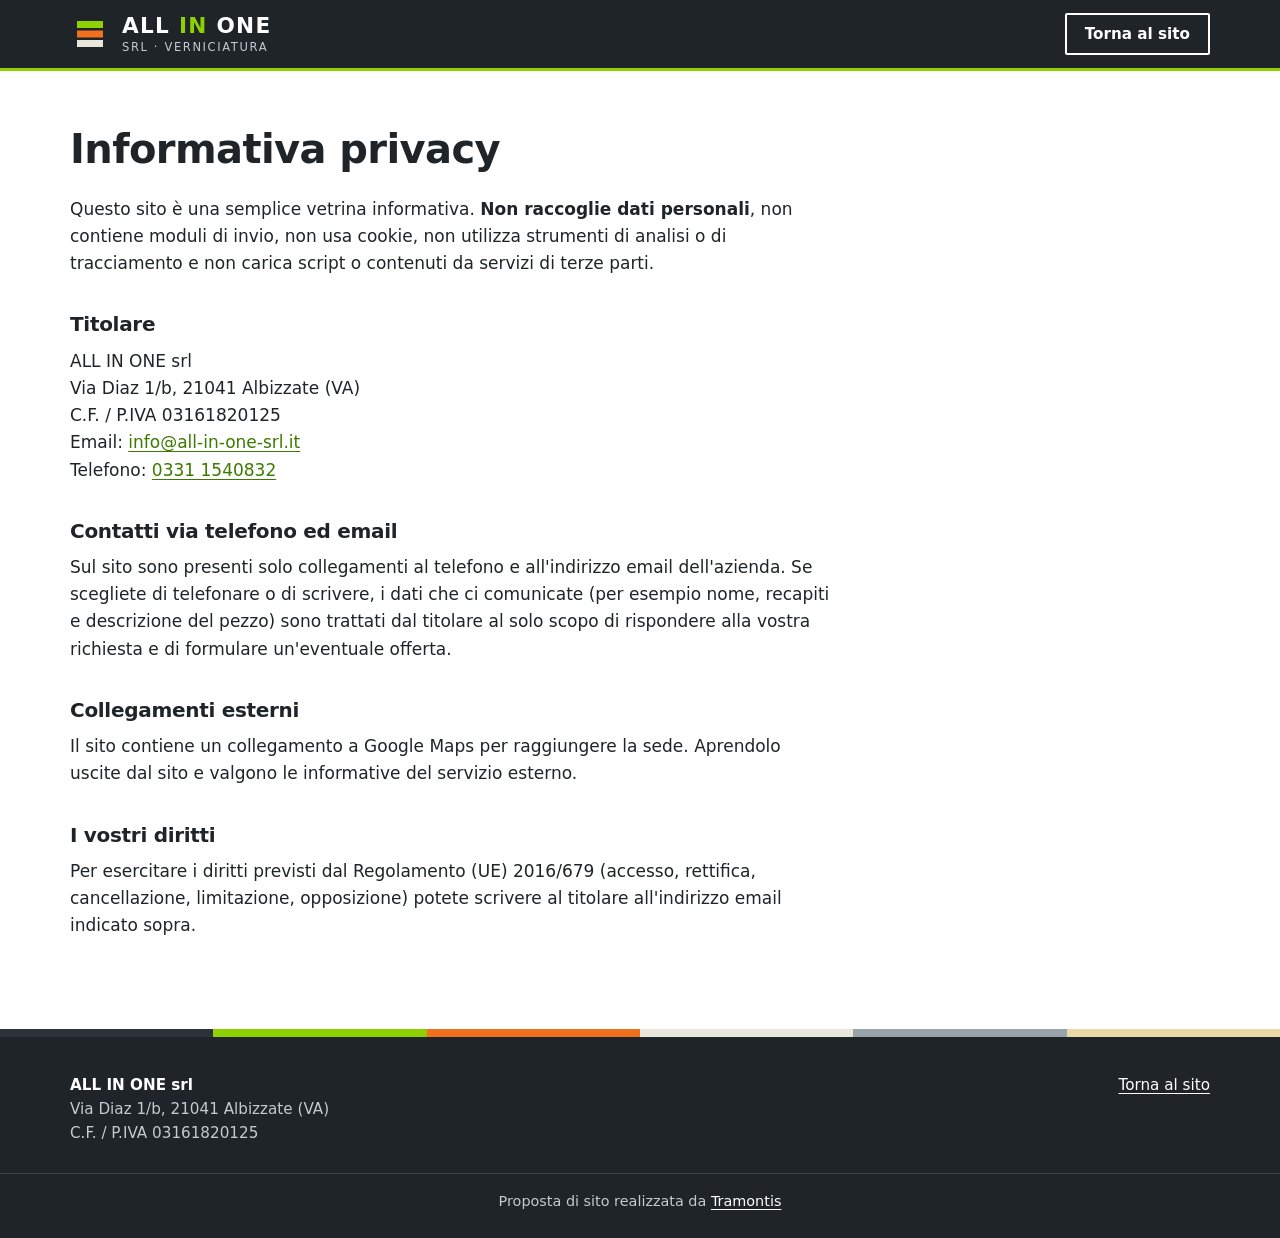
==== privacy.html @ 44ed0121 "Proposta di restyling del sito ALL IN ONE srl Sito statico a pagina unica (HTML/CSS/JS): hero, fatti" ====
<!DOCTYPE html>
<html lang="it">
<head>
  <meta charset="utf-8">
  <meta name="viewport" content="width=device-width, initial-scale=1">
  <title>Informativa privacy | ALL IN ONE srl</title>
  <meta name="description" content="Informativa sulla privacy del sito di ALL IN ONE srl: il sito non raccoglie dati personali.">
  <meta name="robots" content="noindex, nofollow">
  <meta name="theme-color" content="#1f2428">
  <link rel="icon" type="image/svg+xml" href="assets/img/favicon.svg">
  <link rel="stylesheet" href="assets/css/style.css">
</head>
<body>
  <a class="skip-link" href="#contenuto">Vai al contenuto</a>
  <header class="site-header">
    <div class="wrap header-inner">
      <a class="brand" href="index.html" aria-label="ALL IN ONE srl – torna al sito">
        <svg class="brand-mark" viewBox="0 0 40 40" width="40" height="40" aria-hidden="true" focusable="false">
          <rect width="40" height="40" fill="#1f2428"/>
          <rect x="7" y="7" width="26" height="7" fill="#8fd000"/>
          <rect x="7" y="16.5" width="26" height="7" fill="#f0701d"/>
          <rect x="7" y="26" width="26" height="7" fill="#e9e6dc"/>
        </svg>
        <span class="brand-text">
          <span class="brand-name">ALL <b>IN</b> ONE</span>
          <span class="brand-sub">srl · verniciatura</span>
        </span>
      </a>
      <a class="btn btn-ghost btn-sm" href="index.html">Torna al sito</a>
    </div>
  </header>

  <main id="contenuto">
    <div class="wrap">
      <article class="doc">
        <h1>Informativa privacy</h1>
        <p>Questo sito è una semplice vetrina informativa. <strong>Non raccoglie dati personali</strong>, non contiene moduli di invio, non usa cookie, non utilizza strumenti di analisi o di tracciamento e non carica script o contenuti da servizi di terze parti.</p>

        <h2>Titolare</h2>
        <p>ALL IN ONE srl<br>Via Diaz 1/b, 21041 Albizzate (VA)<br>C.F. / P.IVA 03161820125<br>Email: <a href="mailto:info@all-in-one-srl.it">info@all-in-one-srl.it</a><br>Telefono: <a href="tel:+3903311540832">0331 1540832</a></p>

        <h2>Contatti via telefono ed email</h2>
        <p>Sul sito sono presenti solo collegamenti al telefono e all'indirizzo email dell'azienda. Se scegliete di telefonare o di scrivere, i dati che ci comunicate (per esempio nome, recapiti e descrizione del pezzo) sono trattati dal titolare al solo scopo di rispondere alla vostra richiesta e di formulare un'eventuale offerta.</p>

        <h2>Collegamenti esterni</h2>
        <p>Il sito contiene un collegamento a Google Maps per raggiungere la sede. Aprendolo uscite dal sito e valgono le informative del servizio esterno.</p>

        <h2>I vostri diritti</h2>
        <p>Per esercitare i diritti previsti dal Regolamento (UE) 2016/679 (accesso, rettifica, cancellazione, limitazione, opposizione) potete scrivere al titolare all'indirizzo email indicato sopra.</p>
      </article>
    </div>
  </main>

  <footer class="site-footer">
    <div class="chips chips-thin" aria-hidden="true">
      <span style="--c:#2b3238"></span><span style="--c:#8fd000"></span><span style="--c:#f0701d"></span><span style="--c:#e9e6dc"></span><span style="--c:#9aa3a9"></span><span style="--c:#e9d9a6"></span>
    </div>
    <div class="wrap footer-inner">
      <p><strong>ALL IN ONE srl</strong><br>Via Diaz 1/b, 21041 Albizzate (VA)<br>C.F. / P.IVA 03161820125</p>
      <p class="footer-links"><a href="index.html">Torna al sito</a></p>
    </div>
    <p class="credit">Proposta di sito realizzata da <a href="https://tramontis.netlify.app/" target="_blank" rel="noopener">Tramontis</a></p>
  </footer>
</body>
</html>
---- assets/css/style.css ----
/* ALL IN ONE srl – proposta di restyling */
:root {
  --graphite: #1f2428;
  --graphite-2: #2b3238;
  --graphite-3: #3a434b;
  --ink: #1f2428;
  --muted: #4d5760;
  --line: #d9dcdf;
  --paper: #ffffff;
  --tint: #f2f3f1;
  --accent: #8fd000;        /* verde del marchio originale, per fondi scuri e pulsanti */
  --accent-deep: #3d7a00;   /* stesso verde, per testo su fondo chiaro (AA) */
  --orange: #f0701d;
  --wrap: 1180px;
  --gutter: 20px;
  --radius: 2px;
}

*, *::before, *::after { box-sizing: border-box; }
html { scroll-behavior: smooth; scroll-padding-top: 76px; -webkit-text-size-adjust: 100%; }
body {
  margin: 0;
  font-family: "Segoe UI", system-ui, -apple-system, "Helvetica Neue", Arial, sans-serif;
  font-size: 1.0625rem;
  line-height: 1.6;
  color: var(--ink);
  background: var(--paper);
}
img { display: block; max-width: 100%; height: auto; }
a { color: var(--accent-deep); text-underline-offset: 3px; }
a:hover { color: var(--graphite); }
h1, h2, h3 { line-height: 1.12; letter-spacing: -0.015em; margin: 0 0 .6em; }
p { margin: 0 0 1em; }
ul, ol { margin: 0; padding: 0; list-style: none; }

:focus-visible { outline: 3px solid var(--orange); outline-offset: 3px; }
.site-header :focus-visible, .hero :focus-visible, .why :focus-visible,
.contact :focus-visible, .site-footer :focus-visible, .lightbox :focus-visible { outline-color: var(--accent); }

.wrap { width: 100%; max-width: var(--wrap); margin: 0 auto; padding: 0 var(--gutter); }
.sr-only { position: absolute; width: 1px; height: 1px; overflow: hidden; clip: rect(0 0 0 0); white-space: nowrap; }
.skip-link {
  position: absolute; left: 8px; top: -60px; z-index: 100;
  background: var(--accent); color: var(--graphite); padding: 10px 16px; font-weight: 700;
}
.skip-link:focus { top: 8px; }

/* Pulsanti */
.btn {
  display: inline-block; padding: 14px 24px; font-weight: 700; font-size: 1rem; line-height: 1.2;
  text-decoration: none; border: 2px solid transparent; border-radius: var(--radius);
  text-align: center; transition: background-color .15s, color .15s, border-color .15s;
}
.btn-accent { background: var(--accent); color: var(--graphite); }
.btn-accent:hover { background: #fff; color: var(--graphite); }
.btn-ghost { border-color: #fff; color: #fff; }
.btn-ghost:hover { background: #fff; color: var(--graphite); }
.btn-sm { padding: 10px 18px; font-size: .95rem; }

/* Header */
.site-header { position: sticky; top: 0; z-index: 50; background: var(--graphite); color: #fff; border-bottom: 3px solid var(--accent); }
.header-inner { display: flex; align-items: center; justify-content: space-between; min-height: 68px; gap: 16px; }
.brand { display: flex; align-items: center; gap: 12px; color: #fff; text-decoration: none; }
.brand:hover { color: #fff; }
.brand-mark { flex: none; }
.brand-text { display: flex; flex-direction: column; line-height: 1.05; }
.brand-name { font-weight: 800; font-size: 1.35rem; letter-spacing: .06em; }
.brand-name b { color: var(--accent); font-weight: 800; }
.brand-sub { font-size: .72rem; letter-spacing: .14em; text-transform: uppercase; color: #c3cad0; margin-top: 3px; }

.site-nav ul { display: flex; gap: 4px; }
.site-nav a:not(.btn) { color: #fff; text-decoration: none; padding: 10px 12px; font-weight: 600; font-size: .98rem; display: inline-block; border-bottom: 2px solid transparent; }
.site-nav a:not(.btn):hover { border-bottom-color: var(--accent); color: #fff; }
.site-nav { display: flex; align-items: center; gap: 12px; }

.nav-toggle { display: none; }

@media (max-width: 899px) {
  .nav-toggle {
    display: inline-flex; align-items: center; gap: 10px; background: transparent; color: #fff;
    border: 2px solid #5b656d; padding: 8px 14px; font: inherit; font-weight: 700; cursor: pointer; border-radius: var(--radius);
  }
  .nav-toggle-bars, .nav-toggle-bars::before, .nav-toggle-bars::after { display: block; width: 20px; height: 2px; background: #fff; position: relative; content: ""; }
  .nav-toggle-bars::before { position: absolute; top: -6px; }
  .nav-toggle-bars::after { position: absolute; top: 6px; }
  .js .site-nav { display: none; position: absolute; left: 0; right: 0; top: 100%; background: var(--graphite-2); flex-direction: column; align-items: stretch; padding: 8px var(--gutter) 20px; border-bottom: 3px solid var(--accent); }
  .js .site-nav.is-open { display: flex; }
  .js .site-nav ul { flex-direction: column; gap: 0; }
  .js .site-nav a:not(.btn) { display: block; padding: 14px 4px; border-bottom: 1px solid var(--graphite-3); }
  .js .site-nav .btn { margin-top: 14px; }
  .site-nav { flex-wrap: wrap; justify-content: flex-end; }
  .site-nav ul { flex-wrap: wrap; }
}

/* Strisce campione */
.chips { display: flex; height: 14px; }
.chips span { flex: 1; background: var(--c); }
.chips-thin { height: 8px; }

/* Hero */
.hero { background: var(--graphite); color: #fff; }
.hero-grid { display: grid; gap: 32px; padding-top: 44px; padding-bottom: 52px; }
.hero-figure { margin: 0; }
.hero-figure img { width: 100%; aspect-ratio: 4 / 3; object-fit: cover; border: 1px solid var(--graphite-3); }
.eyebrow { font-size: .8rem; font-weight: 700; letter-spacing: .16em; text-transform: uppercase; color: var(--accent); margin-bottom: 14px; }
.eyebrow-dark { color: var(--accent-deep); }
.hero h1 { font-size: clamp(2rem, 7vw, 3.4rem); font-weight: 800; margin-bottom: .45em; }
.lead { font-size: 1.15rem; color: #dfe4e8; max-width: 38em; }
.hero-cta { display: flex; flex-wrap: wrap; gap: 12px; margin-top: 28px; }

@media (min-width: 900px) {
  .hero-grid { grid-template-columns: 1.05fr 1fr; align-items: center; gap: 56px; padding-top: 72px; padding-bottom: 80px; }
}

/* Fatti */
.facts { background: var(--tint); border-bottom: 1px solid var(--line); }
.facts-list { display: grid; grid-template-columns: 1fr; }
.facts-list li { padding: 22px 0; border-bottom: 1px solid var(--line); }
.facts-list li:last-child { border-bottom: 0; }
.facts-list strong { display: block; font-size: 1.45rem; line-height: 1.15; letter-spacing: -.01em; color: var(--graphite); }
.facts-list span { color: var(--muted); font-size: .95rem; }
@media (min-width: 700px) {
  .facts-list { grid-template-columns: repeat(2, 1fr); }
  .facts-list li:nth-child(odd) { padding-right: 24px; }
  .facts-list li:nth-child(even) { padding-left: 24px; border-left: 1px solid var(--line); }
  .facts-list li:nth-child(3) { border-bottom: 0; }
}
@media (min-width: 1000px) {
  .facts-list { grid-template-columns: repeat(4, 1fr); }
  .facts-list li { border-bottom: 0; padding: 30px 24px; border-left: 1px solid var(--line); }
  .facts-list li:first-child { border-left: 0; padding-left: 0; }
}

/* Sezioni */
.section { padding: 64px 0; }
.section-tint { background: var(--tint); }
.section h2, .why h2, .contact h2 { font-size: clamp(1.7rem, 4.5vw, 2.5rem); font-weight: 800; }
.section-intro { color: var(--muted); max-width: 40em; margin-bottom: 28px; }
.two-col { display: grid; gap: 20px; }
.prose p { max-width: 38em; }
@media (min-width: 900px) {
  .section { padding: 96px 0; }
  .two-col { grid-template-columns: 1fr 1.25fr; gap: 64px; }
}

/* Card servizi */
.cards { display: grid; gap: 20px; margin-top: 32px; }
.card { background: #fff; border: 1px solid var(--line); border-top: 0; padding: 0 24px 16px; }
.card h3 { font-size: 1.25rem; margin-top: 20px; }
.card p { color: var(--muted); }
.card-chip { display: block; height: 8px; margin: 0 -24px; background: var(--c); border-bottom: 1px solid rgba(0,0,0,.12); }
@media (min-width: 800px) { .cards { grid-template-columns: repeat(3, 1fr); } }

/* Passi */
.steps { display: grid; gap: 0; margin-top: 32px; counter-reset: s; }
.steps li { position: relative; padding: 24px 0 24px 64px; border-top: 1px solid var(--line); }
.steps li:last-child { border-bottom: 1px solid var(--line); }
.step-n {
  position: absolute; left: 0; top: 22px; width: 44px; height: 44px; display: grid; place-items: center;
  background: var(--graphite); color: var(--accent); font-weight: 800; font-size: 1.25rem;
}
.steps h3 { font-size: 1.15rem; margin-bottom: .3em; }
.steps p { color: var(--muted); margin: 0; }
@media (min-width: 900px) {
  .steps { grid-template-columns: repeat(4, 1fr); gap: 24px; }
  .steps li { padding: 64px 0 0; border-top: 3px solid var(--graphite); }
  .steps li:last-child { border-bottom: 0; }
  .step-n { top: -3px; left: 0; width: 48px; height: 48px; }
}

/* Perché noi */
.why { background: var(--graphite); color: #fff; padding: 64px 0; }
.why h2 { color: #fff; }
.why-grid { display: grid; gap: 0; margin-top: 28px; }
.why-grid li { border-top: 3px solid var(--accent); padding: 18px 0 28px; }
.why-grid h3 { font-size: 1.25rem; color: #fff; }
.why-grid p { color: #d3d9de; margin: 0; max-width: 28em; }
@media (min-width: 700px) { .why-grid { grid-template-columns: repeat(2, 1fr); column-gap: 32px; } }
@media (min-width: 1000px) { .why { padding: 88px 0; } .why-grid { grid-template-columns: repeat(4, 1fr); } }

/* Galleria */
.gallery { display: grid; grid-template-columns: repeat(2, 1fr); gap: 10px; }
.gallery li { margin: 0; }
.g-item { display: block; width: 100%; height: 100%; padding: 0; border: 0; background: var(--graphite); cursor: zoom-in; overflow: hidden; }
.g-item img { width: 100%; height: 100%; aspect-ratio: 4 / 3; object-fit: cover; transition: transform .35s ease, opacity .2s; }
.g-item:hover img { transform: scale(1.04); opacity: .92; }
.g-wide { grid-column: span 2; }
.g-wide .g-item img { aspect-ratio: 16 / 9; }
.gallery li:last-child { grid-column: span 2; }
.gallery li:last-child .g-item img { aspect-ratio: 16 / 9; }
@media (min-width: 900px) {
  .gallery { grid-template-columns: repeat(12, 1fr); gap: 14px; }
  .gallery li { grid-column: span 4; }
  .gallery li.g-wide { grid-column: span 6; grid-row: span 2; }
  .gallery li:nth-child(n+2):nth-child(-n+5) { grid-column: span 3; }
  .gallery li:last-child { grid-column: span 4; }
  .g-wide .g-item img { aspect-ratio: auto; }
  .gallery li:last-child .g-item img { aspect-ratio: 4 / 3; }
}

/* Contatti */
.contact { background: var(--graphite-2); color: #fff; padding: 64px 0; }
.contact h2 { color: #fff; }
.contact-grid { display: grid; gap: 40px; }
.contact-list { margin: 0; display: grid; gap: 0; border-top: 1px solid var(--graphite-3); align-self: start; }
.contact-list > div { padding: 16px 0; border-bottom: 1px solid var(--graphite-3); }
.contact-list dt { font-size: .78rem; text-transform: uppercase; letter-spacing: .14em; color: var(--accent); font-weight: 700; margin-bottom: 4px; }
.contact-list dd { margin: 0; font-size: 1.15rem; }
.contact a:not(.btn) { color: #fff; }
.contact a:not(.btn):hover { color: var(--accent); }
@media (min-width: 900px) { .contact { padding: 88px 0; } .contact-grid { grid-template-columns: 1.1fr 1fr; gap: 72px; } }

/* Footer */
.site-footer { background: var(--graphite); color: #c3cad0; font-size: .95rem; }
.footer-inner { display: flex; flex-wrap: wrap; justify-content: space-between; gap: 20px; padding-top: 36px; padding-bottom: 28px; }
.footer-inner p { margin: 0; }
.footer-inner strong { color: #fff; }
.site-footer a { color: #fff; }
.site-footer a:hover { color: var(--accent); }
.credit { margin: 0; padding: 16px var(--gutter) 24px; text-align: center; border-top: 1px solid var(--graphite-3); font-size: .9rem; }

/* Lightbox */
.lightbox { position: fixed; inset: 0; z-index: 200; background: rgba(15, 18, 20, .94); display: flex; align-items: center; justify-content: center; padding: 16px; }
.lightbox[hidden] { display: none; }
.lb-inner { position: relative; display: flex; align-items: center; justify-content: center; gap: 12px; width: 100%; max-width: 1400px; }
.lightbox figure { margin: 0; text-align: center; min-width: 0; }
.lightbox img { max-width: 100%; max-height: 78vh; width: auto; height: auto; margin: 0 auto; background: #000; }
.lightbox figcaption { color: #e5e9ec; margin-top: 12px; font-size: .98rem; }
.lb-btn { flex: none; width: 48px; height: 48px; border: 2px solid #5b656d; background: var(--graphite); color: #fff; font-size: 2rem; line-height: 1; cursor: pointer; border-radius: var(--radius); display: grid; place-items: center; padding: 0 0 4px; }
.lb-btn:hover { border-color: var(--accent); color: var(--accent); }
.lb-close { position: absolute; top: -8px; right: 0; transform: translateY(-100%); }
@media (max-width: 640px) {
  .lb-inner { flex-wrap: wrap; }
  .lightbox figure { order: 1; width: 100%; }
  .lb-prev { order: 2; } .lb-next { order: 3; }
  .lb-inner { justify-content: center; }
  .lb-close { top: -4px; }
}
body.lb-open { overflow: hidden; }

/* Pagina privacy */
.doc { padding: 56px 0 72px; max-width: 760px; }
.doc h1 { font-size: clamp(1.8rem, 5vw, 2.5rem); }
.doc h2 { font-size: 1.25rem; margin-top: 1.8em; }

/* Animazioni sobrie */
@media (prefers-reduced-motion: no-preference) {
  .reveal { opacity: 0; transform: translateY(14px); transition: opacity .6s ease, transform .6s ease; }
  .reveal.is-in { opacity: 1; transform: none; }
}
@media (prefers-reduced-motion: reduce) {
  html { scroll-behavior: auto; }
  *, *::before, *::after { transition: none !important; animation: none !important; }
  .g-item:hover img { transform: none; }
}
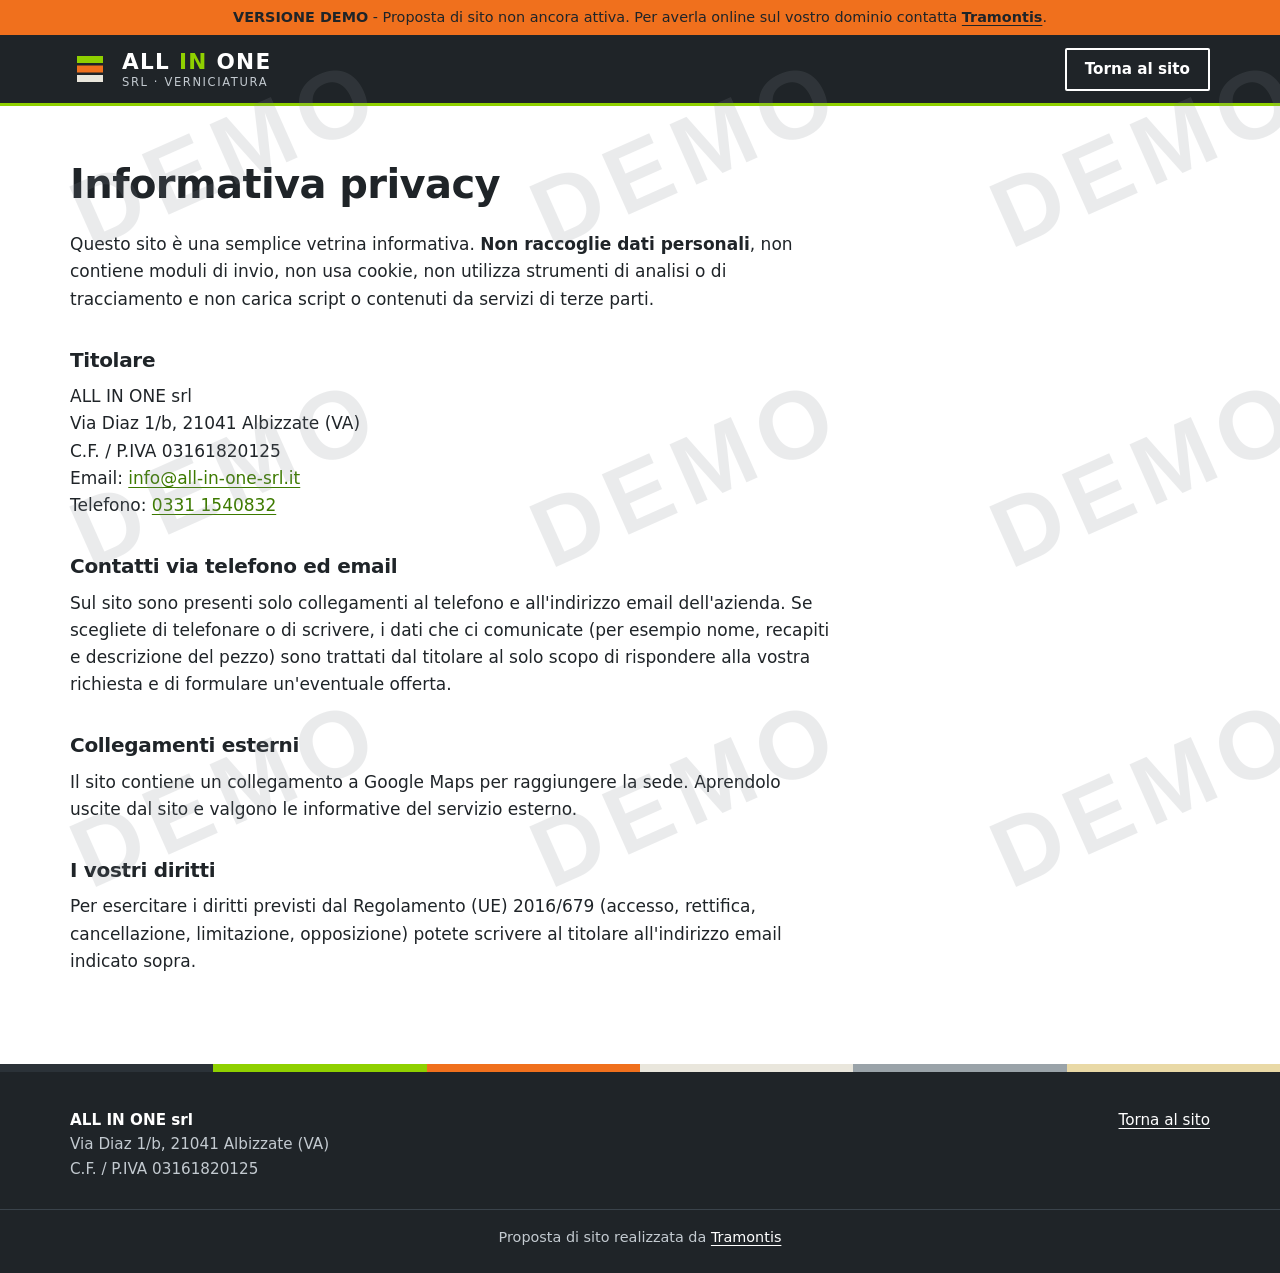
==== commit 7f0f1a04: "Aggiunge fascia 'Versione demo' e filigrana DEMO Fascia in alto con link a Tramontis e filigrana dia" ====
--- a/privacy.html
+++ b/privacy.html
@@ -12,6 +12,9 @@
 </head>
 <body>
   <a class="skip-link" href="#contenuto">Vai al contenuto</a>
+  <div class="demo-bar" role="note"><p><strong>VERSIONE DEMO</strong> - Proposta di sito non ancora attiva. Per averla online sul vostro dominio contatta <a href="https://tramontis.netlify.app/" target="_blank" rel="noopener">Tramontis</a>.</p></div>
+  <div class="demo-watermark" aria-hidden="true"></div>
+
   <header class="site-header">
     <div class="wrap header-inner">
       <a class="brand" href="index.html" aria-label="ALL IN ONE srl – torna al sito">
--- a/assets/css/style.css
+++ b/assets/css/style.css
@@ -253,3 +253,16 @@
   *, *::before, *::after { transition: none !important; animation: none !important; }
   .g-item:hover img { transform: none; }
 }
+
+/* Versione demo: fascia in alto + filigrana */
+.demo-bar { background: var(--orange); color: var(--graphite); font-size: .9rem; line-height: 1.35; text-align: center; padding: 8px var(--gutter); }
+.demo-bar p { margin: 0; }
+.demo-bar a { color: var(--graphite); font-weight: 700; text-decoration: underline; }
+.demo-bar a:hover { background: var(--graphite); color: #fff; text-decoration: none; }
+.demo-bar :focus-visible { outline-color: var(--graphite); }
+.demo-watermark {
+  position: fixed; inset: 0; z-index: 150; pointer-events: none;
+  background-image: url("data:image/svg+xml,%3Csvg xmlns='http://www.w3.org/2000/svg' width='460' height='320' viewBox='0 0 460 320'%3E%3Ctext x='230' y='185' text-anchor='middle' transform='rotate(-24 230 160)' font-family='Arial,Helvetica,sans-serif' font-weight='800' font-size='96' letter-spacing='10' fill='%23808890' fill-opacity='.17'%3EDEMO%3C/text%3E%3C/svg%3E");
+  background-size: 460px 320px;
+}
+@media (max-width: 640px) { .demo-watermark { background-size: 300px 209px; } }
